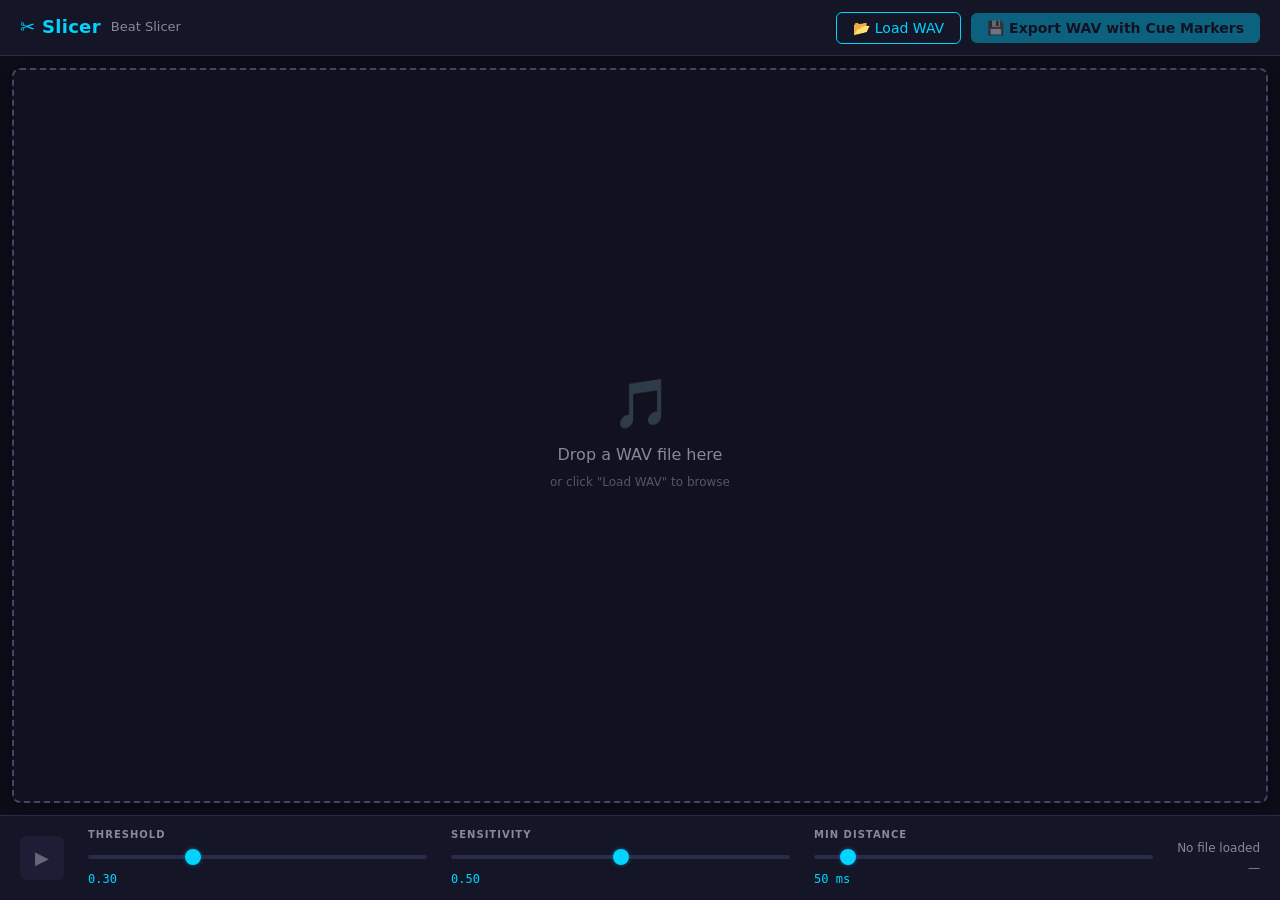
==== index.html @ 9662b77a "initial" ====
<!DOCTYPE html>
<html lang="en">
<head>
  <meta charset="utf-8">
  <meta name="viewport" content="width=device-width, initial-scale=1.0">
  <title>Slicer — Browser Beat Slicer</title>
  <link rel="icon" href="data:image/svg+xml,<svg xmlns='http://www.w3.org/2000/svg' viewBox='0 0 100 100'><text y='.9em' font-size='90'>✂️</text></svg>">
  <link rel="stylesheet" href="css/style.css">
  <script type="module" src="js/app.js" defer></script>
</head>
<body>
  <div id="app">
    <header id="toolbar">
      <div class="toolbar-left">
        <h1 class="app-title">✂️ Slicer</h1>
        <span class="app-subtitle">Beat Slicer</span>
      </div>
      <div class="toolbar-right">
        <button id="btn-load" class="btn btn-secondary">📂 Load WAV</button>
        <button id="btn-export" class="btn btn-primary" disabled>💾 Export WAV with Cue Markers</button>
      </div>
    </header>

    <main id="workspace">
      <div id="waveform-container">
        <div id="drop-zone">
          <div class="drop-zone-content">
            <div class="drop-icon">🎵</div>
            <div class="drop-text">Drop a WAV file here</div>
            <div class="drop-subtext">or click "Load WAV" to browse</div>
          </div>
        </div>
        <canvas id="waveform-canvas"></canvas>
      </div>

      <div id="controls">
        <div id="transport">
          <button id="btn-play" class="btn btn-transport" disabled title="Play/Stop">▶️</button>
        </div>

        <div id="sliders">
          <div class="slider-group">
            <label class="slider-label" for="threshold">Threshold</label>
            <input type="range" id="threshold" min="0" max="100" value="30" step="1">
            <span class="slider-value" id="threshold-value">0.30</span>
          </div>

          <div class="slider-group">
            <label class="slider-label" for="sensitivity">Sensitivity</label>
            <input type="range" id="sensitivity" min="0" max="100" value="50" step="1">
            <span class="slider-value" id="sensitivity-value">0.50</span>
          </div>

          <div class="slider-group">
            <label class="slider-label" for="min-distance">Min Distance</label>
            <input type="range" id="min-distance" min="10" max="500" value="50" step="5">
            <span class="slider-value" id="min-distance-value">50 ms</span>
          </div>
        </div>

        <div id="info">
          <div id="file-info">No file loaded</div>
          <div id="slice-count">—</div>
        </div>
      </div>
    </main>
  </div>

  <!-- Hidden file input -->
  <input type="file" id="file-input" accept=".wav,audio/wav" hidden>
</body>
</html>
---- css/style.css ----
/* ===================================================================
   SLICER — Browser Audio Slicer App
   Stylesheet  ·  Dark Theme  ·  Inspired by ReCycle / Ableton
   =================================================================== */

/* ----- Custom Properties ------------------------------------------ */
:root {
    --bg-deepest: #0d0d1a;
    --bg-panel: #151528;
    --bg-surface: #1a1a2e;
    --bg-control: #2a2a4a;
    --border: #2a2a4a;
    --border-light: #3a3a5a;

    --accent-cyan: #00d4ff;
    --accent-orange: #ff6b35;

    --text-primary: #e0e0f0;
    --text-muted: #888899;
    --text-dim: #555566;

    --radius-sm: 4px;
    --radius-md: 6px;
    --radius-lg: 8px;

    --font-ui:
        system-ui, -apple-system, BlinkMacSystemFont, "Segoe UI", Roboto,
        "Helvetica Neue", Arial, sans-serif;
    --font-mono: "SF Mono", "Fira Code", "Cascadia Code", "Consolas", monospace;

    --shadow-soft: 0 2px 12px rgba(0, 0, 0, 0.45);
    --shadow-glow: 0 0 8px rgba(0, 212, 255, 0.35);

    --transition-fast: 150ms ease;
    --transition-med: 250ms ease;
}

/* ----- Global Reset ----------------------------------------------- */
*,
*::before,
*::after {
    box-sizing: border-box;
    margin: 0;
    padding: 0;
}

html,
body {
    height: 100vh;
    overflow: hidden;
    background: var(--bg-deepest);
    color: var(--text-primary);
    font-family: var(--font-ui);
    font-size: 14px;
    line-height: 1.45;
    -webkit-font-smoothing: antialiased;
    -moz-osx-font-smoothing: grayscale;
}

/* ----- App Shell -------------------------------------------------- */
#app {
    display: flex;
    flex-direction: column;
    width: 100%;
    height: 100vh;
    animation: fadeIn 400ms ease both;
}

@keyframes fadeIn {
    from {
        opacity: 0;
        transform: translateY(4px);
    }
    to {
        opacity: 1;
        transform: translateY(0);
    }
}

/* ----- Toolbar / Header ------------------------------------------ */
#toolbar {
    display: flex;
    flex-direction: row;
    align-items: center;
    height: 56px;
    min-height: 56px;
    padding: 0 20px;
    background: var(--bg-panel);
    border-bottom: 1px solid var(--border);
    gap: 12px;
    user-select: none;
    z-index: 20;
}

.toolbar-left {
    display: flex;
    align-items: center;
    gap: 10px;
    margin-right: auto;
}

.toolbar-right {
    display: flex;
    align-items: center;
    gap: 10px;
}

#toolbar .app-title,
#toolbar h1 {
    font-size: 18px;
    font-weight: 700;
    color: var(--accent-cyan);
    letter-spacing: 0.3px;
    white-space: nowrap;
    margin: 0;
}

#toolbar .app-title span,
#toolbar h1 span {
    color: var(--accent-orange);
}

#toolbar .app-subtitle {
    font-size: 13px;
    color: var(--text-muted);
    white-space: nowrap;
}

/* ----- Buttons ---------------------------------------------------- */
.btn {
    display: inline-flex;
    align-items: center;
    justify-content: center;
    gap: 6px;
    padding: 8px 16px;
    border: none;
    border-radius: var(--radius-md);
    cursor: pointer;
    font-family: var(--font-ui);
    font-size: 14px;
    line-height: 1;
    white-space: nowrap;
    transition:
        background var(--transition-fast),
        color var(--transition-fast),
        filter var(--transition-fast),
        border-color var(--transition-fast),
        box-shadow var(--transition-fast);
}

.btn:focus-visible {
    outline: 2px solid var(--accent-cyan);
    outline-offset: 2px;
}

.btn-primary {
    background: var(--accent-cyan);
    color: var(--bg-deepest);
    font-weight: 700;
}

.btn-primary:hover {
    filter: brightness(1.2);
}

.btn-primary:active {
    filter: brightness(0.95);
}

.btn-secondary {
    background: transparent;
    color: var(--accent-cyan);
    border: 1px solid var(--accent-cyan);
}

.btn-secondary:hover {
    background: rgba(0, 212, 255, 0.1);
}

.btn-secondary:active {
    background: rgba(0, 212, 255, 0.18);
}

.btn-orange {
    background: var(--accent-orange);
    color: var(--bg-deepest);
    font-weight: 700;
}

.btn-orange:hover {
    filter: brightness(1.15);
}

.btn:disabled,
.btn[disabled] {
    opacity: 0.4;
    cursor: not-allowed;
    pointer-events: none;
}

/* ----- Workspace -------------------------------------------------- */
#workspace {
    display: flex;
    flex-direction: column;
    flex: 1;
    overflow: hidden;
    min-height: 0;
}

/* ----- Waveform Container ----------------------------------------- */
#waveform-container {
    position: relative;
    flex: 1;
    min-height: 200px;
    margin: 12px;
    background: var(--bg-surface);
    border-radius: var(--radius-lg);
    overflow: hidden;
    box-shadow: var(--shadow-soft);
}

#waveform-canvas {
    position: absolute;
    top: 0;
    left: 0;
    width: 100%;
    height: 100%;
    display: block;
}

/* ----- Drop Zone -------------------------------------------------- */
#drop-zone {
    position: absolute;
    inset: 0;
    z-index: 10;
    display: flex;
    flex-direction: column;
    align-items: center;
    justify-content: center;
    gap: 16px;
    border: 2px dashed #444466;
    border-radius: var(--radius-lg);
    background: rgba(13, 13, 26, 0.65);
    transition:
        border-color var(--transition-med),
        background var(--transition-med);
    cursor: pointer;
}

#drop-zone .drop-icon,
#drop-zone svg {
    width: 56px;
    height: 56px;
    opacity: 0.45;
    color: var(--text-muted);
    transition:
        opacity var(--transition-med),
        color var(--transition-med);
}

#drop-zone .drop-text,
#drop-zone p {
    font-size: 16px;
    color: var(--text-muted);
    text-align: center;
    transition: color var(--transition-med);
}

#drop-zone .drop-hint,
#drop-zone .drop-subtext {
    font-size: 12px;
    color: var(--text-dim);
}

.drop-zone-content {
    display: flex;
    flex-direction: column;
    align-items: center;
    gap: 8px;
}

.drop-icon {
    font-size: 48px;
    line-height: 1;
    opacity: 0.45;
    transition: opacity var(--transition-med);
}

.drag-over .drop-icon {
    opacity: 0.85;
}

/* Drag‑over active state */
#drop-zone.drag-over {
    border-color: var(--accent-cyan);
    background: rgba(0, 212, 255, 0.06);
}

#drop-zone.drag-over .drop-icon,
#drop-zone.drag-over svg {
    opacity: 0.85;
    color: var(--accent-cyan);
}

#drop-zone.drag-over .drop-text,
#drop-zone.drag-over p {
    color: var(--accent-cyan);
}

/* Hidden once file is loaded */
#drop-zone.hidden {
    display: none;
}

/* ----- Controls Bar ----------------------------------------------- */
#controls {
    display: flex;
    flex-direction: row;
    align-items: center;
    height: auto;
    min-height: 80px;
    padding: 12px 20px;
    gap: 24px;
    background: var(--bg-panel);
    border-top: 1px solid var(--border);
    user-select: none;
}

/* ----- Transport -------------------------------------------------- */
#transport {
    display: flex;
    flex-direction: row;
    gap: 8px;
    flex-shrink: 0;
}

#transport .btn,
#transport button {
    display: inline-flex;
    align-items: center;
    justify-content: center;
    width: 44px;
    height: 44px;
    padding: 0;
    border: none;
    border-radius: var(--radius-md);
    background: var(--bg-control);
    color: var(--text-primary);
    font-size: 18px;
    cursor: pointer;
    transition:
        background var(--transition-fast),
        color var(--transition-fast),
        box-shadow var(--transition-fast);
}

#transport .btn:hover,
#transport button:hover {
    background: #3a3a5e;
}

#transport .btn:active,
#transport button:active {
    background: #4a4a6e;
}

#transport .btn.active,
#transport button.active {
    background: var(--accent-cyan);
    color: var(--bg-deepest);
    box-shadow: var(--shadow-glow);
}

#transport .btn.stop.active,
#transport button.stop.active {
    background: var(--accent-orange);
    box-shadow: 0 0 8px rgba(255, 107, 53, 0.35);
}

/* ----- Sliders Area ----------------------------------------------- */
#sliders {
    display: flex;
    flex: 1;
    flex-direction: row;
    gap: 24px;
    min-width: 0;
}

.slider-group {
    display: flex;
    flex-direction: column;
    gap: 4px;
    flex: 1;
    min-width: 100px;
}

.slider-group label,
.slider-label {
    font-size: 10px;
    font-weight: 600;
    text-transform: uppercase;
    letter-spacing: 1px;
    color: var(--text-muted);
    white-space: nowrap;
}

.slider-group .slider-value,
.slider-group output {
    font-family: var(--font-mono);
    font-size: 12px;
    color: var(--accent-cyan);
    min-width: 36px;
}

/* ----- Custom Range Input ----------------------------------------- */
input[type="range"] {
    -webkit-appearance: none;
    appearance: none;
    width: 100%;
    height: 20px;
    background: transparent;
    cursor: pointer;
}

input[type="range"]:focus {
    outline: none;
}

input[type="range"]:focus-visible {
    outline: none;
}

/* — Webkit Track — */
input[type="range"]::-webkit-slider-runnable-track {
    height: 4px;
    background: var(--bg-control);
    border-radius: 2px;
    border: none;
}

/* — Webkit Thumb — */
input[type="range"]::-webkit-slider-thumb {
    -webkit-appearance: none;
    appearance: none;
    width: 16px;
    height: 16px;
    margin-top: -6px;
    background: var(--accent-cyan);
    border: none;
    border-radius: 50%;
    box-shadow: 0 0 4px rgba(0, 212, 255, 0.4);
    transition:
        box-shadow var(--transition-fast),
        transform var(--transition-fast);
}

input[type="range"]:hover::-webkit-slider-thumb {
    box-shadow: 0 0 10px rgba(0, 212, 255, 0.6);
    transform: scale(1.12);
}

input[type="range"]:active::-webkit-slider-thumb {
    box-shadow: 0 0 14px rgba(0, 212, 255, 0.75);
    transform: scale(1.18);
}

input[type="range"]:focus-visible::-webkit-slider-thumb {
    box-shadow:
        0 0 0 3px rgba(0, 212, 255, 0.3),
        0 0 10px rgba(0, 212, 255, 0.5);
}

/* — Firefox Track — */
input[type="range"]::-moz-range-track {
    height: 4px;
    background: var(--bg-control);
    border-radius: 2px;
    border: none;
}

/* — Firefox Thumb — */
input[type="range"]::-moz-range-thumb {
    width: 16px;
    height: 16px;
    background: var(--accent-cyan);
    border: none;
    border-radius: 50%;
    box-shadow: 0 0 4px rgba(0, 212, 255, 0.4);
    transition:
        box-shadow var(--transition-fast),
        transform var(--transition-fast);
}

input[type="range"]:hover::-moz-range-thumb {
    box-shadow: 0 0 10px rgba(0, 212, 255, 0.6);
    transform: scale(1.12);
}

input[type="range"]:active::-moz-range-thumb {
    box-shadow: 0 0 14px rgba(0, 212, 255, 0.75);
    transform: scale(1.18);
}

input[type="range"]:focus-visible::-moz-range-thumb {
    box-shadow:
        0 0 0 3px rgba(0, 212, 255, 0.3),
        0 0 10px rgba(0, 212, 255, 0.5);
}

/* Firefox progress fill */
input[type="range"]::-moz-range-progress {
    height: 4px;
    background: var(--accent-cyan);
    border-radius: 2px;
}

/* ----- Info Panel ------------------------------------------------- */
#info {
    display: flex;
    flex-direction: column;
    align-items: flex-end;
    gap: 2px;
    flex-shrink: 0;
    text-align: right;
    white-space: nowrap;
}

#info span,
#info p,
#info div {
    font-size: 12px;
    color: var(--text-muted);
    line-height: 1.5;
}

#info .highlight,
#info strong {
    color: var(--accent-cyan);
    font-weight: 600;
}

#info .highlight-orange {
    color: var(--accent-orange);
    font-weight: 600;
}

/* ----- Scrollbar Styling ------------------------------------------ */
::-webkit-scrollbar {
    width: 6px;
    height: 6px;
}

::-webkit-scrollbar-track {
    background: var(--bg-deepest);
}

::-webkit-scrollbar-thumb {
    background: var(--bg-control);
    border-radius: 3px;
}

::-webkit-scrollbar-thumb:hover {
    background: var(--border-light);
}

/* Firefox thin scrollbar */
* {
    scrollbar-width: thin;
    scrollbar-color: var(--bg-control) var(--bg-deepest);
}

/* ----- Utility / State -------------------------------------------- */
.hidden {
    display: none !important;
}

.visually-hidden {
    position: absolute;
    width: 1px;
    height: 1px;
    padding: 0;
    margin: -1px;
    overflow: hidden;
    clip: rect(0, 0, 0, 0);
    white-space: nowrap;
    border: 0;
}

/* ----- Tooltip (optional UI) -------------------------------------- */
[data-tooltip] {
    position: relative;
}

[data-tooltip]::after {
    content: attr(data-tooltip);
    position: absolute;
    bottom: calc(100% + 8px);
    left: 50%;
    transform: translateX(-50%) translateY(4px);
    padding: 5px 10px;
    font-size: 11px;
    font-weight: 500;
    color: var(--text-primary);
    background: #222240;
    border-radius: var(--radius-sm);
    white-space: nowrap;
    pointer-events: none;
    opacity: 0;
    transition:
        opacity var(--transition-fast),
        transform var(--transition-fast);
    z-index: 50;
}

[data-tooltip]:hover::after {
    opacity: 1;
    transform: translateX(-50%) translateY(0);
}

/* ----- Responsive ------------------------------------------------- */
@media (max-width: 860px) {
    #controls {
        flex-wrap: wrap;
        height: auto;
        min-height: auto;
        padding: 12px 14px;
        gap: 14px;
    }

    #transport {
        order: 1;
    }

    #sliders {
        order: 3;
        flex-basis: 100%;
        flex-wrap: wrap;
        gap: 16px;
    }

    .slider-group {
        min-width: 120px;
        flex: 1 1 calc(33% - 16px);
    }

    #info {
        order: 2;
        align-items: flex-end;
    }
}

@media (max-width: 560px) {
    #toolbar {
        padding: 0 12px;
        height: 48px;
        min-height: 48px;
    }

    #toolbar .app-title,
    #toolbar h1 {
        font-size: 15px;
    }

    .btn {
        padding: 6px 12px;
        font-size: 13px;
    }

    #waveform-container {
        margin: 8px;
        min-height: 160px;
    }

    #controls {
        padding: 10px 12px;
        gap: 10px;
    }

    #sliders {
        gap: 12px;
    }

    .slider-group {
        flex: 1 1 100%;
    }

    #info {
        flex-direction: row;
        gap: 10px;
        flex-wrap: wrap;
        align-items: center;
        justify-content: flex-end;
    }
}

/* ----- Selection (text highlight) --------------------------------- */
::selection {
    background: rgba(0, 212, 255, 0.3);
    color: #fff;
}

::-moz-selection {
    background: rgba(0, 212, 255, 0.3);
    color: #fff;
}
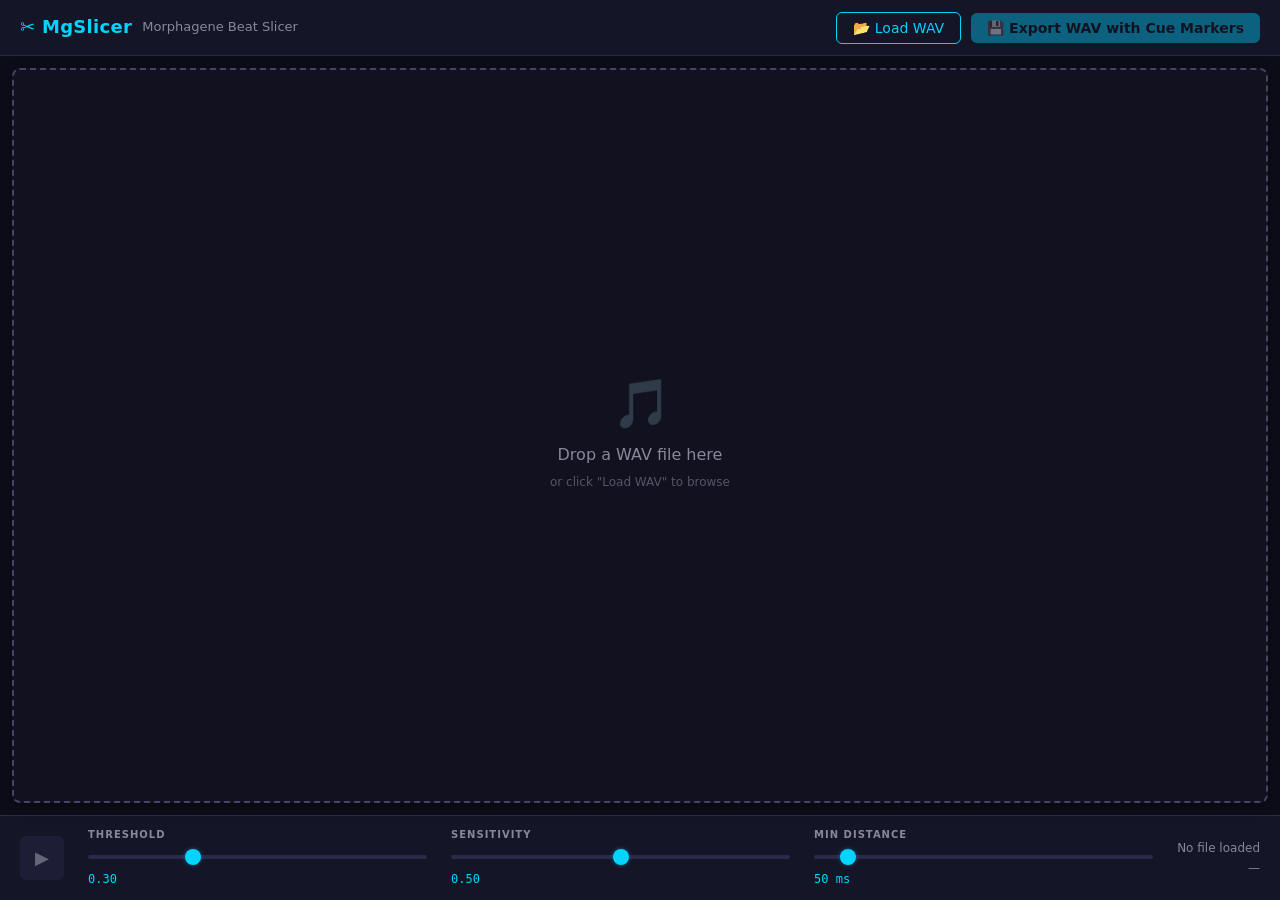
==== commit be1e8533: "rebrand" ====
--- a/index.html
+++ b/index.html
@@ -3,7 +3,7 @@
 <head>
   <meta charset="utf-8">
   <meta name="viewport" content="width=device-width, initial-scale=1.0">
-  <title>Slicer — Browser Beat Slicer</title>
+  <title>MgSlicer — Morphagene Beat Slicer</title>
   <link rel="icon" href="data:image/svg+xml,<svg xmlns='http://www.w3.org/2000/svg' viewBox='0 0 100 100'><text y='.9em' font-size='90'>✂️</text></svg>">
   <link rel="stylesheet" href="css/style.css">
   <script type="module" src="js/app.js" defer></script>
@@ -12,8 +12,8 @@
   <div id="app">
     <header id="toolbar">
       <div class="toolbar-left">
-        <h1 class="app-title">✂️ Slicer</h1>
-        <span class="app-subtitle">Beat Slicer</span>
+        <h1 class="app-title">✂️ MgSlicer</h1>
+        <span class="app-subtitle">Morphagene Beat Slicer</span>
       </div>
       <div class="toolbar-right">
         <button id="btn-load" class="btn btn-secondary">📂 Load WAV</button>
